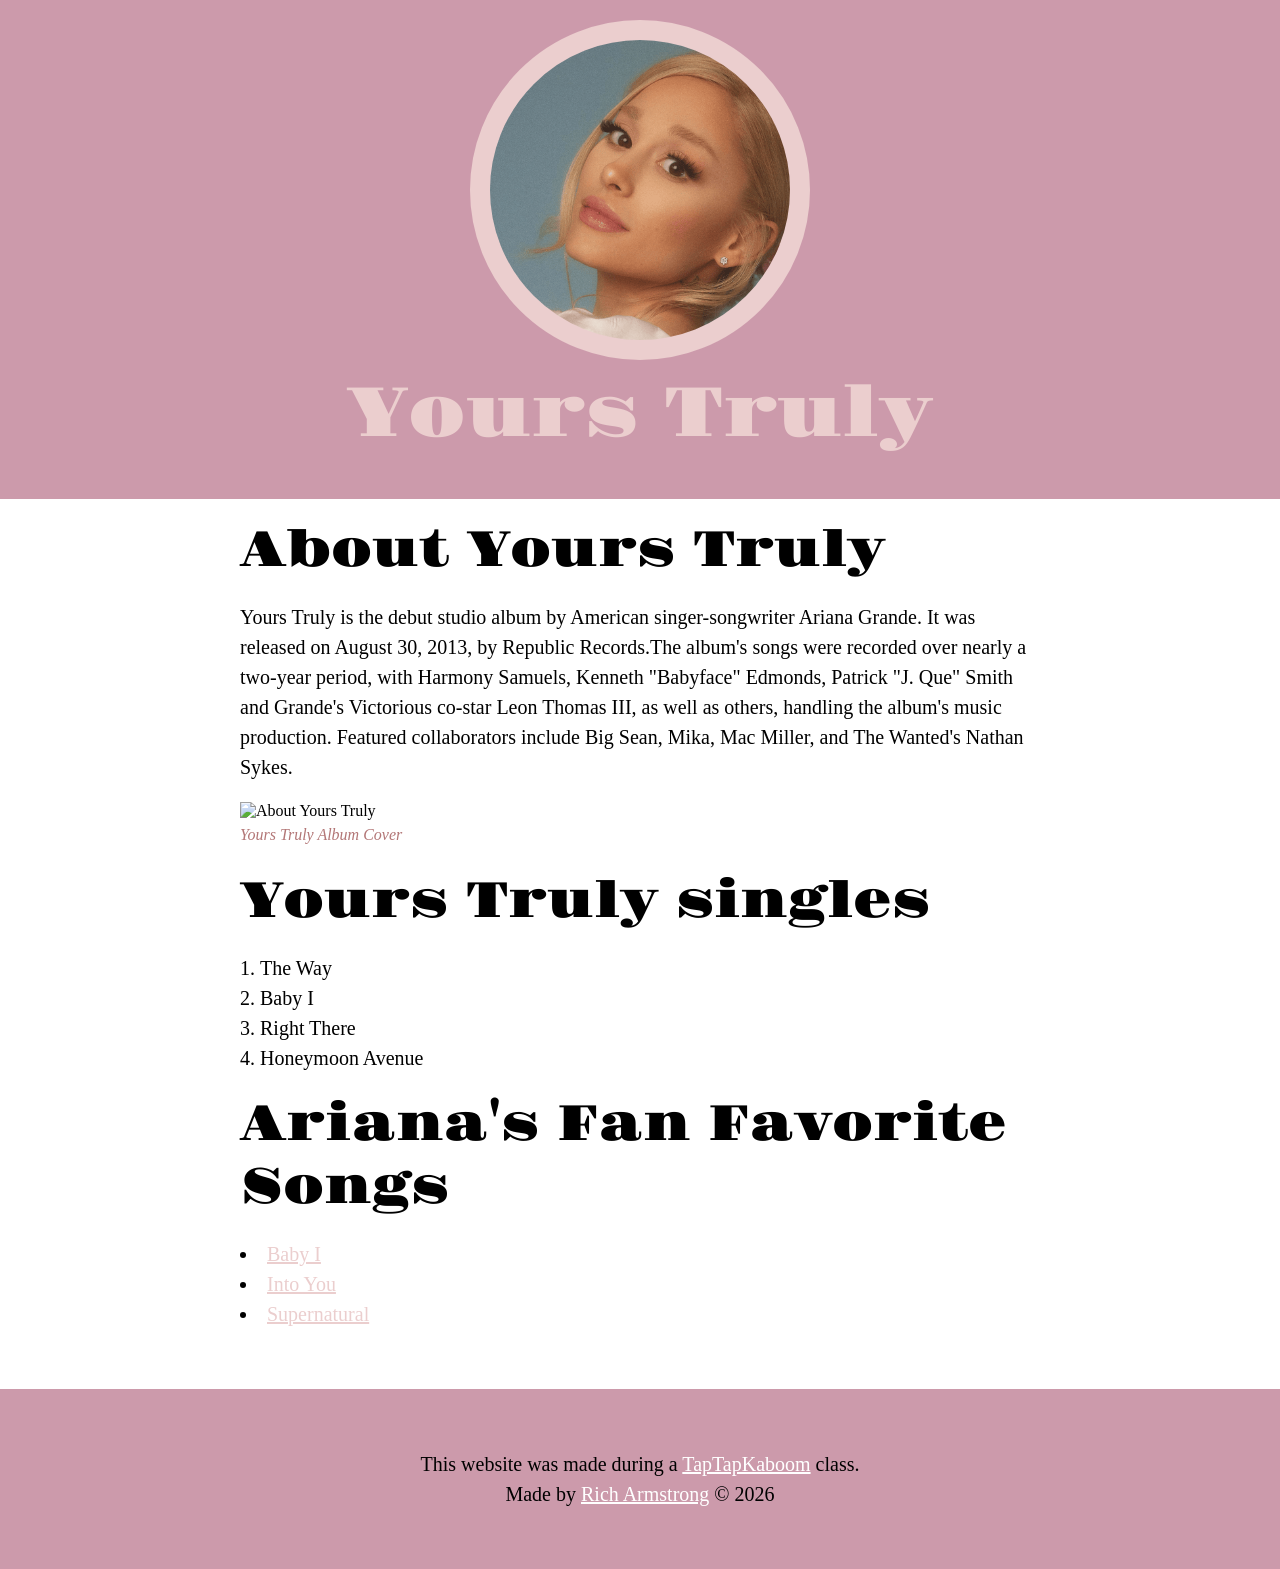
==== yourstruly.html @ dd2499fe "Add files via upload" ====
<!DOCTYPE html>
<html>
<head>
    <meta charset="UTF-8">
    <meta name="viewport" content="width=device-width, user-scalable=no, initial-scale=1.0">
    <title>Yours Truly</title>
    <link rel="icon" href="./img/arianayourstruly.png">
    <link rel="stylesheet" href="./css/style.css"
</head>
<body>

<!-- Header -->
 <header>
    <div class="pfp Yours-Truly"></div>
    <h1> Yours Truly</h1>

 </header>
<!-- main -->
 <main>
    <h2>About Yours Truly</h2>
    <p>Yours Truly is the debut studio album by American singer-songwriter Ariana Grande. It was released on August 30, 2013, by Republic Records.The album's songs were recorded over nearly a two-year period, with Harmony Samuels, Kenneth "Babyface" Edmonds, Patrick "J. Que" Smith and Grande's Victorious co-star Leon Thomas III, as well as others, handling the album's music production. Featured collaborators include Big Sean, Mika, Mac Miller, and The Wanted's Nathan Sykes.</p>
    <img src="./img/ariyt.jpg" alt="About Yours Truly">
    <p class="caption">Yours Truly Album Cover</p>
    <h2>Yours Truly singles</h2>
    <ol> 
      <li>The Way</li>
      <li>Baby I</li>
      <li>Right There</li>
      <li>Honeymoon Avenue</li>
    </ol>
    <h2>Ariana's Fan Favorite Songs</h2>
    <ul>
      <li><a href="./index.html">Baby I</a></li>
      <li><a href="https://en.wikipedia.org/wiki/Into_You_(Ariana_Grande_song)" target="_blank">Into You</a></li>
      <li><a href="https://en.wikipedia.org/wiki/Supernatural_(Ariana_Grande_song)" >Supernatural </a></li>
    </ul>
 </main>
<!-- footer -->
 <footer>
   <div class="content"> 
   <p>This website was made during a <a href="https://www.TapTapKaboom.com">TapTapKaboom</a> class.<br>Made by <a href="https://www.richarmstrong.net" target="_blank">Rich Armstrong</a> © 2026</p>
   </div>
   </footer>
    
</body>
</html>
---- css/style.css ----
@import url('https://fonts.googleapis.com/css2?family=Gravitas+One&display=swap');


body {
    font-family:Cambria, Cochin, Georgia, Times, 'Times New Roman', serif;

}
p, ul, ol{
    font-size: 20px;
    line-height: 30px;
}
ul, ol{
    padding: 0;
    list-style-position: inside;
}
a, a:visited{
    color: #ebcece;
}
a:hover{
    color:rgb(187, 59, 89);
}
a:active{
    color:#b37777
}


p.caption {
    font-size: 16px;
    color: #b37777;
    font-style: oblique;
    margin: 0;
}
html, body{
    margin: 0;
    padding: 0;
}
header {
    text-align: center;
    background-color: rgb(204, 154, 171);
    padding: 20px;
}
header .pfp{
    width: 300px;
    height: 300px;
    border: 20px solid #ebcece;
    border-radius: 50%;
    background-image: url('./../img/ariana-grande-header.png');
    background-repeat: no-repeat;
    background-size: 120%;
    margin: 0 auto;

}
h1{
   font-family: "Gravitas One", serif;
  font-weight: 400;
  font-style: normal;
  font-size: 70px;
  margin: 10px 0 20px 0;
  color:  #ebcece;
}
h2 {
    font-family: "Gravitas One", serif;
  font-weight: 400;
  font-style: normal;
  font-size: 50px;
  margin: 20px 0;
}
main {
    width: 800px;
    margin: 0 auto;
}
main img{
     max-width: 100%;
}
footer {
   background-color: rgb(204, 154, 171);
   padding: 40px;
   text-align: center;
   margin-top: 60px;
}
footer .content{
    width: 800px;
   margin: 0 auto;
}
footer a,
footer a:visited{
    color: white;

}
footer a.hover{
    color: rgb(137, 68, 68);
    
}
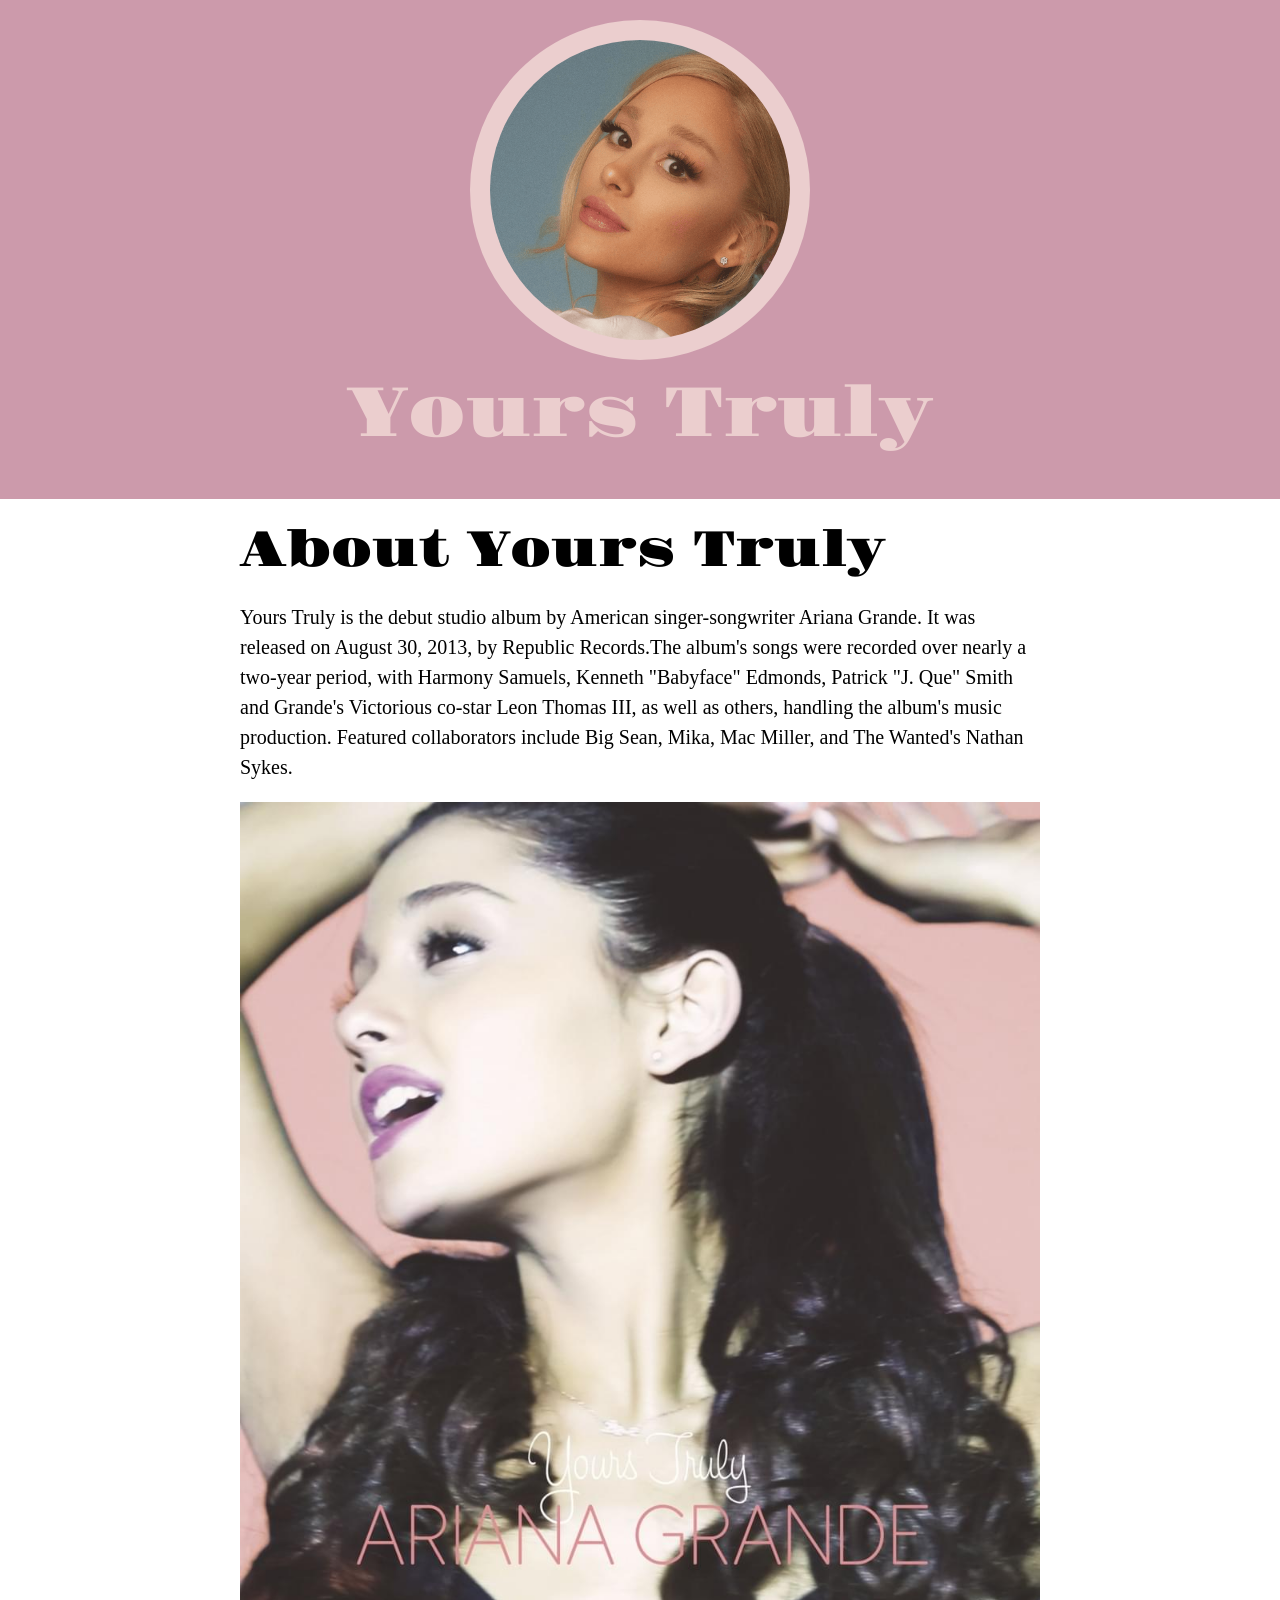
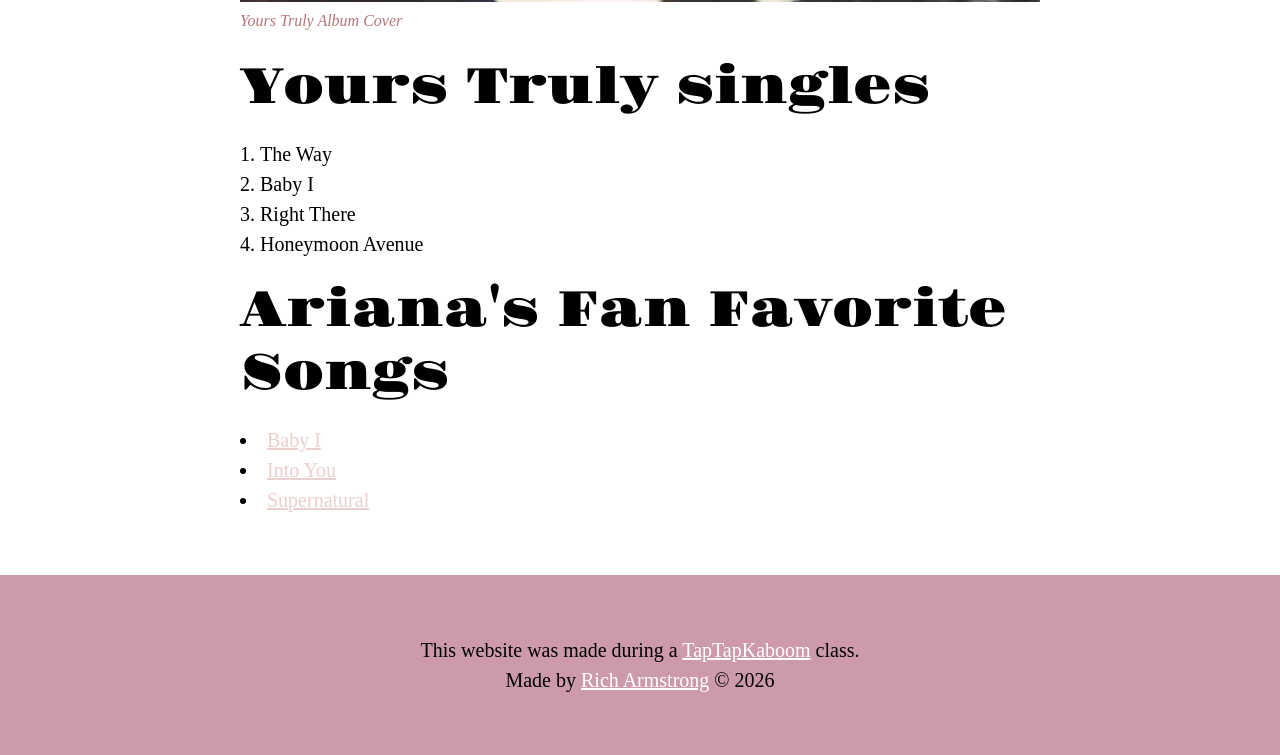
==== commit c7316f46: "Update class name for profile picture div" ====
--- a/yourstruly.html
+++ b/yourstruly.html
@@ -11,7 +11,7 @@
 
 <!-- Header -->
  <header>
-    <div class="pfp Yours-Truly"></div>
+    <div class="pfp yt"></div>
     <h1> Yours Truly</h1>
 
  </header>
@@ -43,4 +43,4 @@
    </footer>
     
 </body>
-</html> +</html> 
